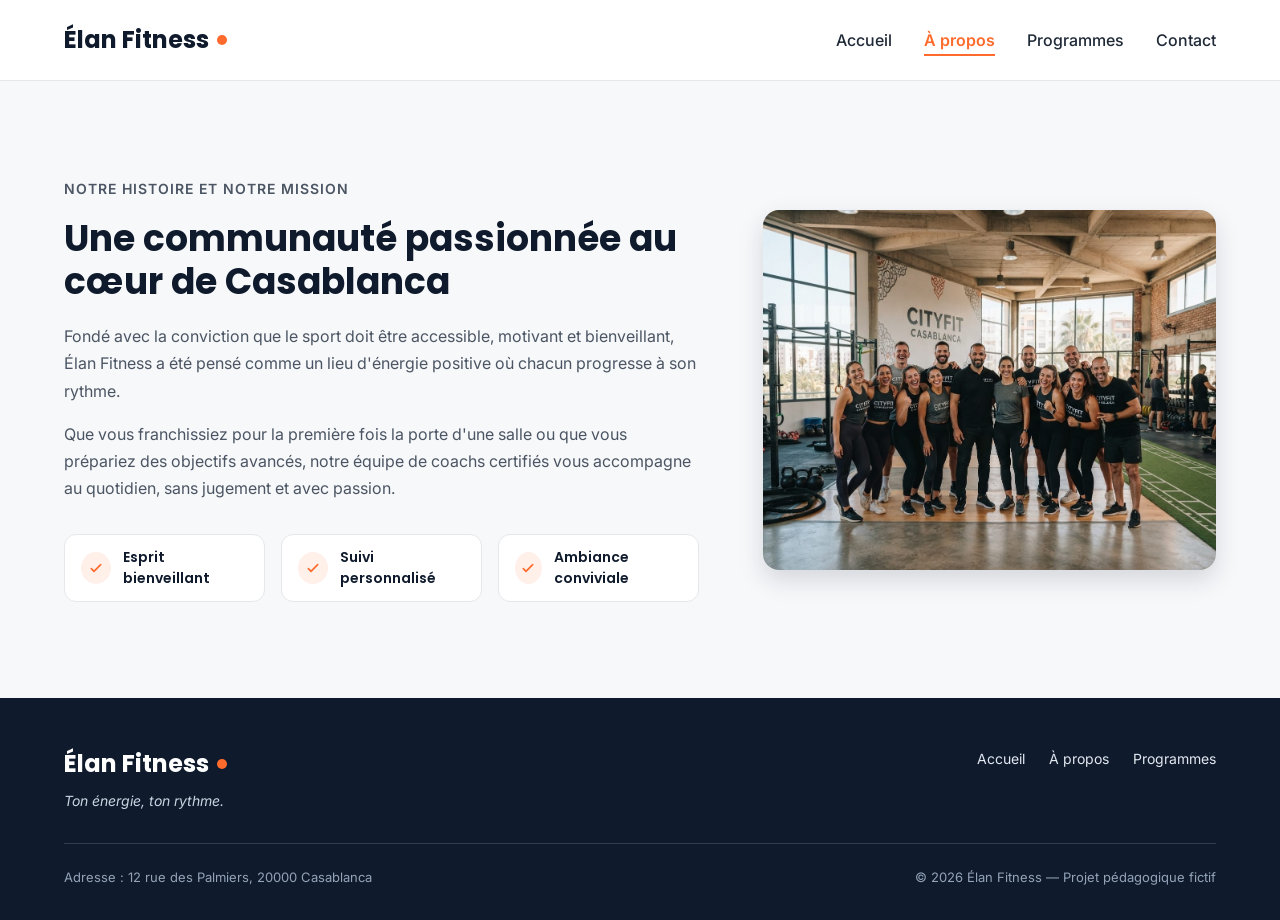
==== a-propos.html @ e7572373 "Mono to multipages done, and adding an empty contact page." ====
<!DOCTYPE html>
<html lang="fr">
<head>
  <meta charset="UTF-8">
  <meta name="viewport" content="width=device-width, initial-scale=1">
  <meta name="description" content="Élan Fitness, salle de sport à Casablanca : musculation, yoga, cardio et boxe fitness avec des coachs diplômés. Réservez votre cours d'essai gratuit.">
  <title>Élan Fitness | Salle de sport à Casablanca</title>

  <link rel="preconnect" href="https://fonts.googleapis.com">
  <link rel="preconnect" href="https://fonts.gstatic.com" crossorigin>
  <link href="https://fonts.googleapis.com/css2?family=Inter:wght@400;500;600&family=Poppins:wght@600;700;800&display=swap" rel="stylesheet">

  <link rel="stylesheet" href="style.css">
</head>

<body>

  <header class="en-tete">
    <div class="conteneur en-tete-contenu">
      <a href="index.html" class="logo">Élan Fitness</a>

      <nav aria-label="Navigation principale">
        <ul class="menu">
          <li><a href="index.html">Accueil</a></li>
          <li><a href="a-propos.html" class="lien-actif">À propos</a></li>
          <li><a href="programmes.html">Programmes</a></li>
          <li><a href="contact.html">Contact</a></li>
        </ul>
      </nav>
    </div>
  </header>

  <main>

    <section id="a-propos" class="section">
      <div class="conteneur apropos-contenu">

        <div class="apropos-texte">
          <p class="sur-titre">Notre histoire et notre mission</p>
          <h2>Une communauté passionnée au cœur de Casablanca</h2>
          <p>
            Fondé avec la conviction que le sport doit être accessible, motivant et bienveillant,
            Élan Fitness a été pensé comme un lieu d'énergie positive où chacun progresse à son rythme.
          </p>
          <p>
            Que vous franchissiez pour la première fois la porte d'une salle ou que vous prépariez des
            objectifs avancés, notre équipe de coachs certifiés vous accompagne au quotidien, sans
            jugement et avec passion.
          </p>

          <ul class="valeurs">
            <li class="valeur">
              <div class="icone icone-petite"><img src="img/icone-check.svg" alt=""></div>
              <span>Esprit bienveillant</span>
            </li>
            <li class="valeur">
              <div class="icone icone-petite"><img src="img/icone-check.svg" alt=""></div>
              <span>Suivi personnalisé</span>
            </li>
            <li class="valeur">
              <div class="icone icone-petite"><img src="img/icone-check.svg" alt=""></div>
              <span>Ambiance conviviale</span>
            </li>
          </ul>
        </div>

        <img class="apropos-image" src="img/equipe.jpg" alt="L'équipe de coachs d'Élan Fitness réunie dans la salle">

      </div>
    </section>

  </main>

  <footer class="pied-de-page">
    <div class="conteneur">

      <div class="pied-haut">
        <div>
          <p class="logo logo-clair">Élan Fitness</p>
          <p class="slogan">Ton énergie, ton rythme.</p>
        </div>

        <nav aria-label="Navigation du pied de page">
          <ul class="menu menu-pied">
            <li><a href="index.html">Accueil</a></li>
            <li><a href="a-propos.html">À propos</a></li>
            <li><a href="programmes.html">Programmes</a></li>
          </ul>
        </nav>
      </div>

      <div class="pied-bas">
        <p>Adresse : 12 rue des Palmiers, 20000 Casablanca</p>
        <p>&copy; 2026 Élan Fitness — Projet pédagogique fictif</p>
      </div>

    </div>
  </footer>

</body>
</html>
---- style.css ----
* {
  box-sizing: border-box;
  margin: 0;
  padding: 0;
}

html {
  scroll-behavior: smooth;
}

body {
  font-family: 'Inter', Arial, sans-serif;
  font-size: 16px;
  line-height: 1.5;
  color: #1F2937;
  background-color: #F7F8FA;
}

h1, h2, h3, h4 {
  font-family: 'Poppins', Arial, sans-serif;
  color: #0F1B2D;
}

a {
  color: inherit;
  text-decoration: none;
}

ul {
  list-style: none;
}

img {
  display: block;
  max-width: 100%;
}

a:focus-visible,
button:focus-visible {
  outline: 3px solid #FF6B2C;
  outline-offset: 2px;
}

.conteneur {
  width: 100%;
  max-width: 1200px;
  margin: 0 auto;
  padding: 0 24px;
}

.section {
  padding: 96px 0;
}

.section-blanche {
  background-color: #FFFFFF;
  border-top: 1px solid #E5E7EB;
  border-bottom: 1px solid #E5E7EB;
}

.section-titre {
  max-width: 640px;
  margin: 0 auto 64px;
  text-align: center;
}

.section-titre h2 {
  font-size: 32px;
  margin-bottom: 16px;
}

.section-titre h3 {
  font-size: 26px;
  margin-bottom: 12px;
}

.section-titre p {
  color: #4B5563;
}

.sur-titre {
  font-size: 14px;
  font-weight: 600;
  color: #FF6B2C;
  text-transform: uppercase;
  letter-spacing: 1px;
  margin-bottom: 12px;
}

.bouton {
  display: inline-block;
  padding: 14px 28px;
  border-radius: 8px;
  font-size: 16px;
  font-weight: 600;
  text-align: center;
  cursor: pointer;
}

.bouton-principal {
  background-color: #FF6B2C;
  border: 1px solid #FF6B2C;
  color: #FFFFFF;
}

.bouton-principal:hover {
  background-color: #F05817;
}

.bouton-secondaire {
  background-color: #FFFFFF;
  border: 1px solid #0F1B2D;
  color: #0F1B2D;
}

.bouton-secondaire:hover {
  background-color: #F3F4F6;
}

.cartes {
  display: flex;
  gap: 24px;
}

.carte {
  flex: 1;
  background-color: #FFFFFF;
  border: 1px solid #E5E7EB;
  border-radius: 12px;
  box-shadow: 0 1px 3px rgba(15, 27, 45, 0.08);
}

.icone {
  width: 48px;
  height: 48px;
  background-color: #FFF0EA;
  border-radius: 8px;
  display: flex;
  align-items: center;
  justify-content: center;
}

.icone img {
  width: 24px;
  height: 24px;
}

.icone-petite {
  width: 32px;
  height: 32px;
  border-radius: 50%;
}

.icone-petite img {
  width: 16px;
  height: 16px;
}

.en-tete {
  position: sticky;
  top: 0;
  z-index: 10;
  background-color: #FFFFFF;
  border-bottom: 1px solid #E5E7EB;
}

.en-tete-contenu {
  height: 80px;
  display: flex;
  align-items: center;
  justify-content: space-between;
}

.logo {
  display: flex;
  align-items: center;
  font-family: 'Poppins', Arial, sans-serif;
  font-size: 24px;
  font-weight: 700;
  color: #0F1B2D;
}

.logo::after {
  content: "";
  width: 10px;
  height: 10px;
  margin-left: 8px;
  background-color: #FF6B2C;
  border-radius: 50%;
}

.menu {
  display: flex;
  gap: 32px;
}

.menu a {
  font-weight: 500;
  padding-bottom: 4px;
  border-bottom: 2px solid transparent;
}

.menu a:hover {
  color: #FF6B2C;
}


.menu .lien-actif{
  color: #FF6B2C;
  font-weight: 600;
  border-bottom-color: #FF6B2C;
}

.hero {
  padding: 64px 0 96px;
}

.hero-contenu {
  display: flex;
  align-items: center;
  gap: 32px;
}

.hero-texte {
  flex: 7;
}

.hero-texte h1 {
  font-size: 48px;
  font-weight: 800;
  line-height: 1.2;
  margin-bottom: 24px;
}

.hero-description {
  max-width: 520px;
  font-size: 18px;
  line-height: 1.6;
  color: #4B5563;
  margin-bottom: 32px;
}

.boutons {
  display: flex;
  flex-wrap: wrap;
  gap: 16px;
}

.hero-image {
  flex: 5;
  min-width: 0;
  height: 400px;
  object-fit: cover;
  border-radius: 16px;
  border: 1px solid #E5E7EB;
  box-shadow: 0 10px 25px rgba(15, 27, 45, 0.15);
}

.chiffres {
  display: flex;
  margin-top: 64px;
  padding: 32px;
  background-color: #FFFFFF;
  border: 1px solid #E5E7EB;
  border-radius: 12px;
  box-shadow: 0 1px 3px rgba(15, 27, 45, 0.08);
}

.chiffre {
  flex: 1;
  text-align: center;
  font-weight: 500;
  color: #0F1B2D;
}

.chiffre + .chiffre {
  border-left: 1px solid #E5E7EB;
}

.chiffre-nombre {
  font-family: 'Poppins', Arial, sans-serif;
  font-size: 36px;
  font-weight: 800;
  color: #FF6B2C;
}

.carte-avantage {
  padding: 24px;
  background-color: #F7F8FA;
  box-shadow: none;
}

.carte-avantage .icone {
  margin-bottom: 20px;
}

.carte-avantage h3 {
  font-size: 20px;
  margin-bottom: 8px;
}

.carte-avantage p {
  color: #4B5563;
  line-height: 1.6;
}

.apropos-contenu {
  display: flex;
  align-items: center;
  gap: 64px;
}

.apropos-texte {
  flex: 7;
}

.apropos-texte h2 {
  font-size: 36px;
  line-height: 1.2;
  margin-bottom: 20px;
}

.apropos-texte p {
  color: #4B5563;
  line-height: 1.7;
  margin-bottom: 16px;
}

.valeurs {
  display: flex;
  gap: 16px;
  margin-top: 32px;
}

.valeur {
  flex: 1;
  display: flex;
  align-items: center;
  gap: 12px;
  padding: 12px 16px;
  background-color: #FFFFFF;
  border: 1px solid #E5E7EB;
  border-radius: 12px;
  font-family: 'Poppins', Arial, sans-serif;
  font-size: 14px;
  font-weight: 600;
  color: #0F1B2D;
}

.apropos-image {
  flex: 5;
  min-width: 0;
  height: 360px;
  object-fit: cover;
  border-radius: 16px;
  box-shadow: 0 10px 25px rgba(15, 27, 45, 0.15);
}

.carte-programme {
  display: flex;
  flex-direction: column;
  overflow: hidden;
}

.carte-programme > img {
  width: 100%;
  height: 200px;
  object-fit: cover;
}

.programme-corps {
  flex: 1;
  display: flex;
  flex-direction: column;
  padding: 20px;
}

.programme-corps h3 {
  font-size: 20px;
  margin-bottom: 8px;
}

.programme-corps p {
  font-size: 15px;
  color: #4B5563;
}

.etiquette {
  align-self: flex-start;
  padding: 4px 10px;
  margin-bottom: 12px;
  border-radius: 6px;
  font-size: 12px;
  font-weight: 600;
}

.etiquette-orange {
  background-color: #FFEDE5;
  color: #C2410C;
}

.etiquette-bleue {
  background-color: #DBEAFE;
  color: #1D4ED8;
}

.etiquette-verte {
  background-color: #D1FAE5;
  color: #047857;
}

.programme-corps .duree {
  display: flex;
  align-items: center;
  gap: 8px;
  margin-top: auto;
  padding-top: 16px;
  border-top: 1px solid #E5E7EB;
  font-size: 13px;
  font-weight: 600;
  color: #0F1B2D;
}

.programme-corps h3 + p {
  margin-bottom: 16px;
}

.duree img {
  width: 16px;
  height: 16px;
}

.formules {
  margin-top: 96px;
}

.formule {
  position: relative;
  display: flex;
  flex-direction: column;
  padding: 28px;
}

.formule h4 {
  font-size: 20px;
}

.prix {
  margin: 8px 0 16px;
  font-family: 'Poppins', Arial, sans-serif;
  font-size: 30px;
  font-weight: 800;
  color: #FF6B2C;
}

.prix span {
  font-family: 'Inter', Arial, sans-serif;
  font-size: 16px;
  font-weight: 500;
  color: #4B5563;
}

.prix-note {
  margin: -8px 0 16px;
  font-size: 13px;
  color: #4B5563;
}

.formule-liste {
  flex: 1;
  margin-bottom: 24px;
}

.formule-liste li {
  padding-left: 28px;
  margin-bottom: 12px;
  font-size: 15px;
  background-image: url('img/icone-check.svg');
  background-repeat: no-repeat;
  background-position: left center;
  background-size: 16px;
}

.formule .bouton {
  display: block;
}

.formule-populaire {
  border: 2px solid #FF6B2C;
  box-shadow: 0 10px 25px rgba(255, 107, 44, 0.2);
}

.badge-populaire {
  position: absolute;
  top: -14px;
  left: 50%;
  transform: translateX(-50%);
  padding: 4px 14px;
  background-color: #FF6B2C;
  border-radius: 999px;
  font-size: 12px;
  font-weight: 700;
  text-transform: uppercase;
  color: #FFFFFF;
}

.pied-de-page {
  padding: 48px 0 32px;
  background-color: #0F1B2D;
  color: #FFFFFF;
}

.pied-haut {
  display: flex;
  justify-content: space-between;
  align-items: flex-start;
  padding-bottom: 32px;
  border-bottom: 1px solid rgba(255, 255, 255, 0.15);
}

.logo-clair {
  color: #FFFFFF;
}

.slogan {
  margin-top: 8px;
  font-size: 14px;
  font-style: italic;
  color: #CBD5E1;
}

.menu-pied {
  gap: 24px;
}

.menu-pied a {
  font-size: 14px;
  font-weight: 400;
  color: #E2E8F0;
}

.pied-bas {
  display: flex;
  justify-content: space-between;
  margin-top: 24px;
  font-size: 13px;
  color: #94A3B8;
}
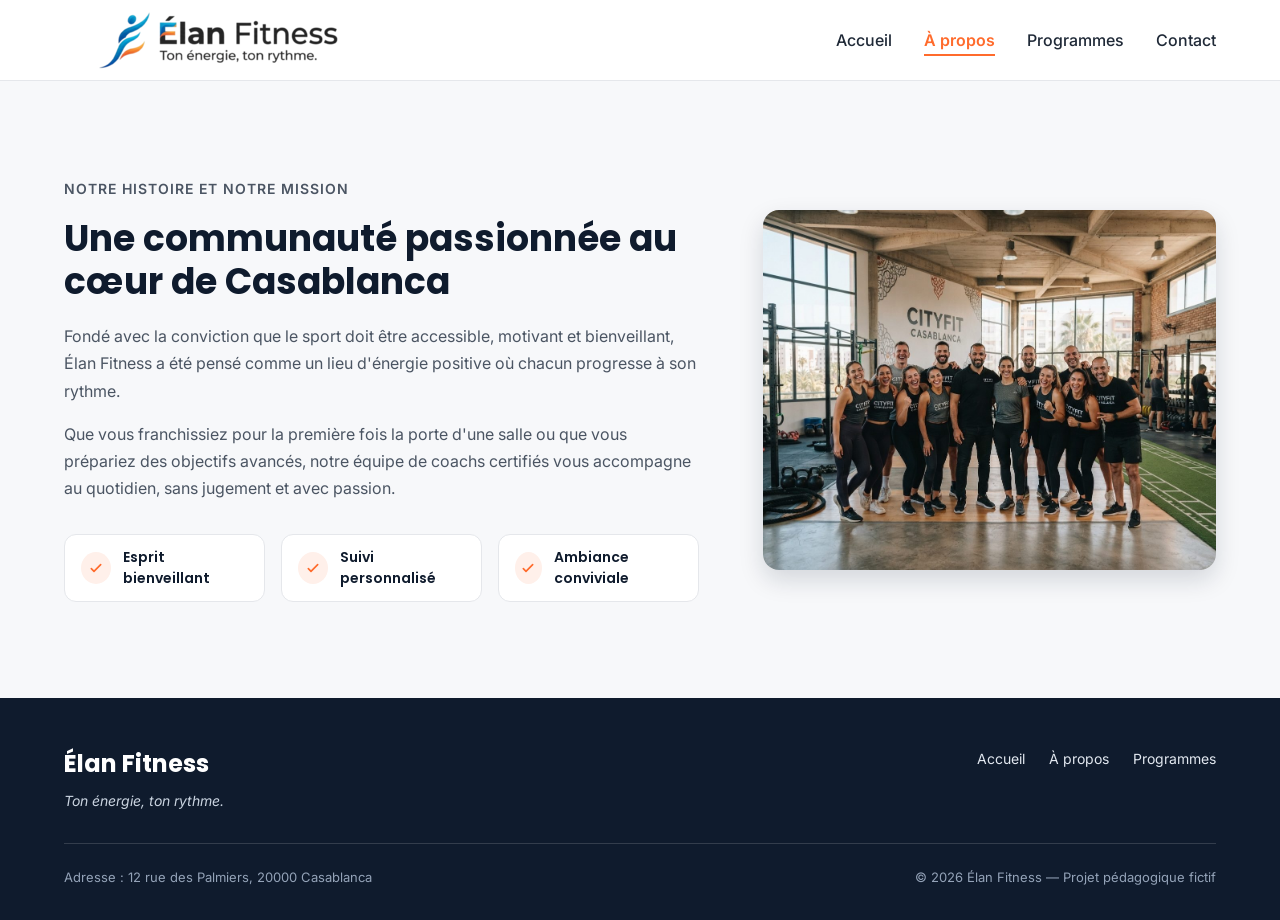
==== commit 361d58d9: "Added ico and logo to pages" ====
--- a/a-propos.html
+++ b/a-propos.html
@@ -11,13 +11,14 @@
   <link href="https://fonts.googleapis.com/css2?family=Inter:wght@400;500;600&family=Poppins:wght@600;700;800&display=swap" rel="stylesheet">
 
   <link rel="stylesheet" href="style.css">
+  <link rel="icon" type="image/x-icon" href="/img/favicon.ico">
 </head>
 
 <body>
 
   <header class="en-tete">
     <div class="conteneur en-tete-contenu">
-      <a href="index.html" class="logo">Élan Fitness</a>
+      <a href="index.html" class="logo"><img src="img/logo.png" alt="Website Logo"></a>
 
       <nav aria-label="Navigation principale">
         <ul class="menu">
--- a/style.css
+++ b/style.css
@@ -180,14 +180,14 @@
   color: #0F1B2D;
 }
 
-.logo::after {
+/* .logo::after {
   content: "";
   width: 10px;
   height: 10px;
   margin-left: 8px;
   background-color: #FF6B2C;
   border-radius: 50%;
-}
+} */
 
 .menu {
   display: flex;
@@ -522,6 +522,10 @@
   color: #FFFFFF;
 }
 
+.footer-logo {
+  filter: invert(1) brightness(2);
+}
+
 .slogan {
   margin-top: 8px;
   font-size: 14px;
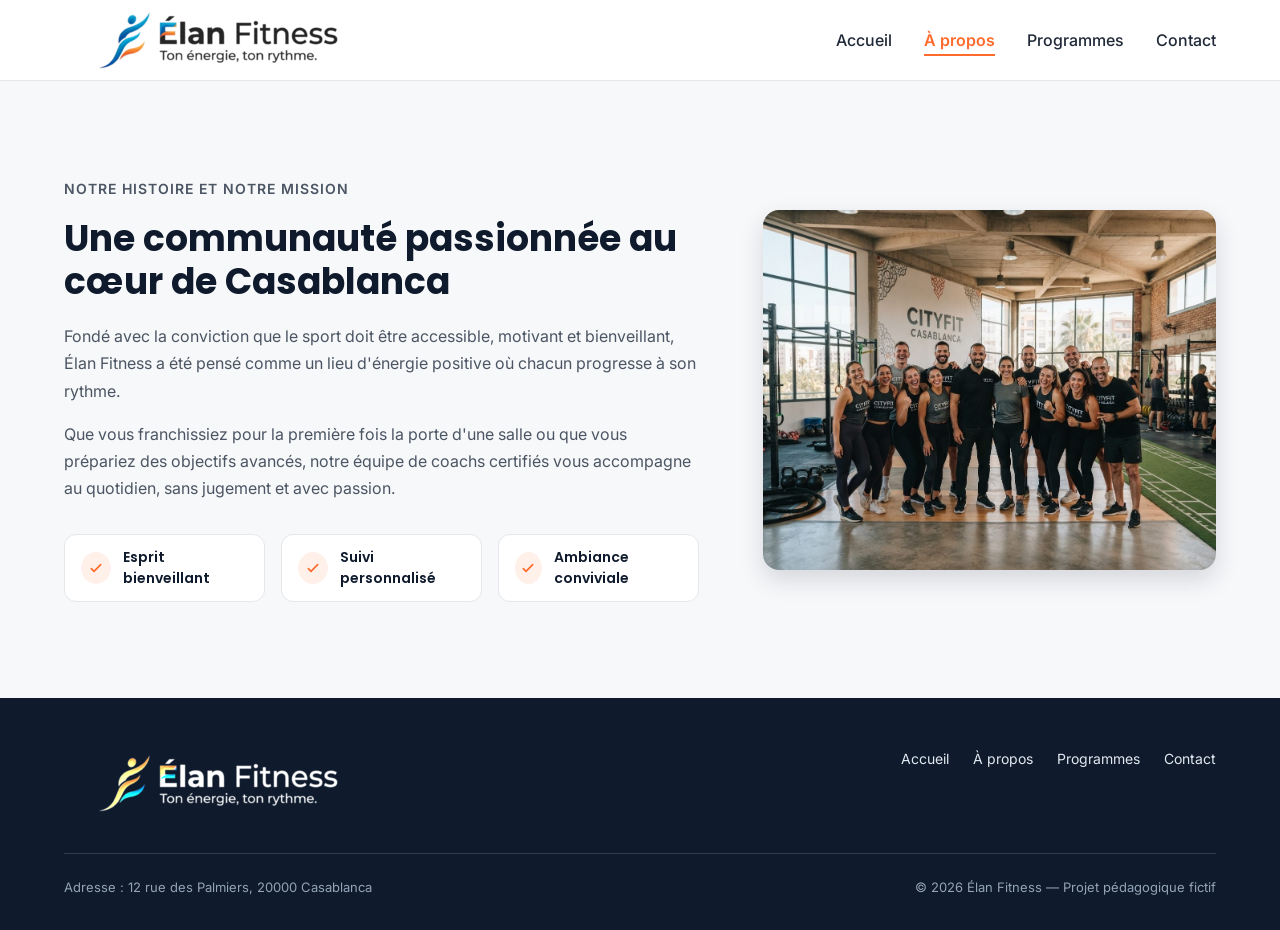
==== commit 8d177e14: "Adding contact link to footer" ====
--- a/a-propos.html
+++ b/a-propos.html
@@ -77,8 +77,7 @@
 
       <div class="pied-haut">
         <div>
-          <p class="logo logo-clair">Élan Fitness</p>
-          <p class="slogan">Ton énergie, ton rythme.</p>
+          <img src="img/logo.png" class="footer-logo" alt="Website Logo">
         </div>
 
         <nav aria-label="Navigation du pied de page">
@@ -86,6 +85,7 @@
             <li><a href="index.html">Accueil</a></li>
             <li><a href="a-propos.html">À propos</a></li>
             <li><a href="programmes.html">Programmes</a></li>
+            <li><a href="contact.html">Contact</a></li>
           </ul>
         </nav>
       </div>
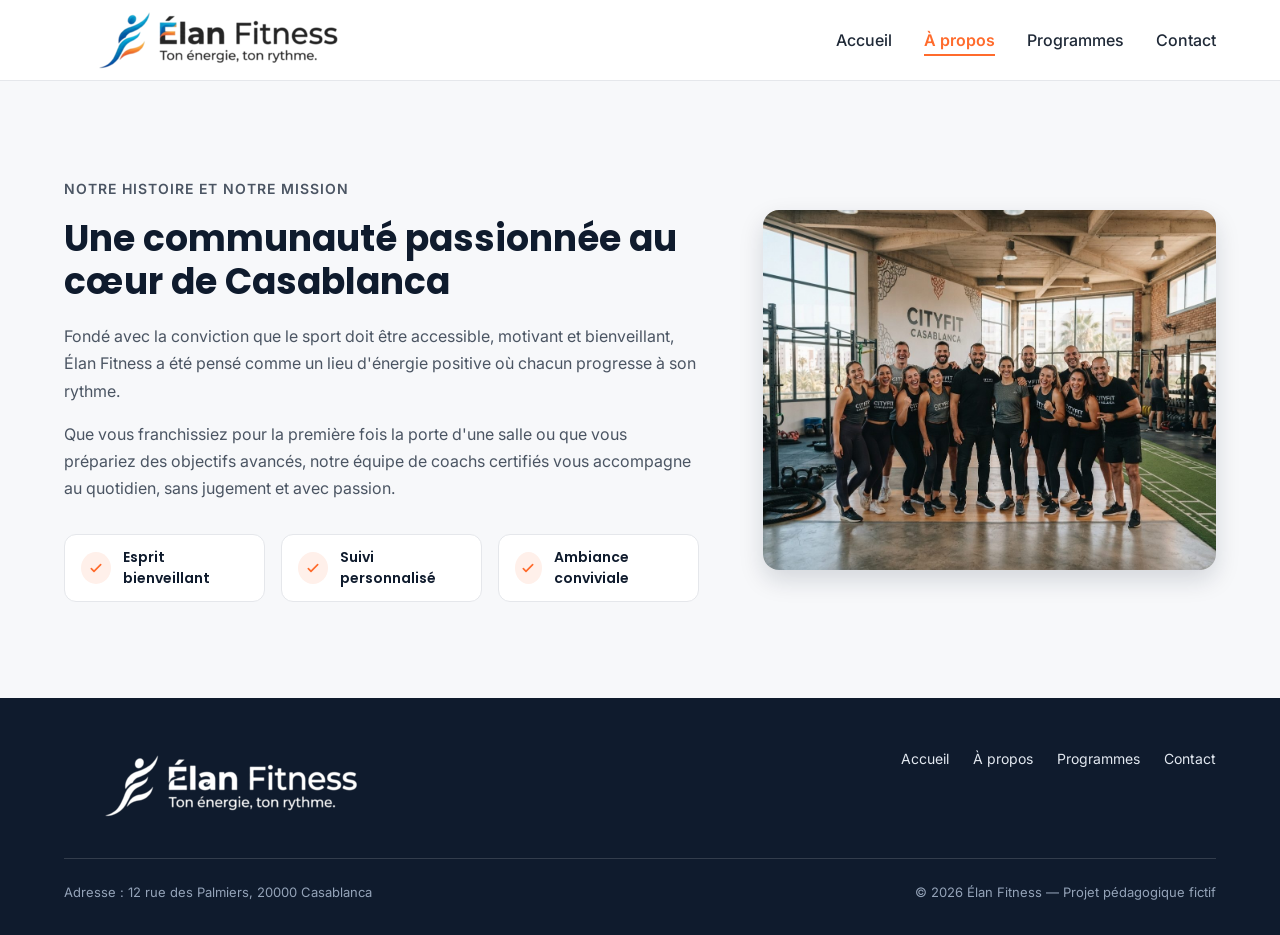
==== commit 00b67ed4: "update footer logo" ====
--- a/a-propos.html
+++ b/a-propos.html
@@ -11,7 +11,7 @@
   <link href="https://fonts.googleapis.com/css2?family=Inter:wght@400;500;600&family=Poppins:wght@600;700;800&display=swap" rel="stylesheet">
 
   <link rel="stylesheet" href="style.css">
-  <link rel="icon" type="image/x-icon" href="/img/favicon.ico">
+  <link rel="icon" type="image/x-icon" href="./favicon.ico">
 </head>
 
 <body>
@@ -77,7 +77,7 @@
 
       <div class="pied-haut">
         <div>
-          <img src="img/logo.png" class="footer-logo" alt="Website Logo">
+          <img src="img/logo-footer.png" class="footer-logo" alt="Website Logo">
         </div>
 
         <nav aria-label="Navigation du pied de page">
--- a/style.css
+++ b/style.css
@@ -522,10 +522,6 @@
   color: #FFFFFF;
 }
 
-.footer-logo {
-  filter: invert(1) brightness(2);
-}
-
 .slogan {
   margin-top: 8px;
   font-size: 14px;
